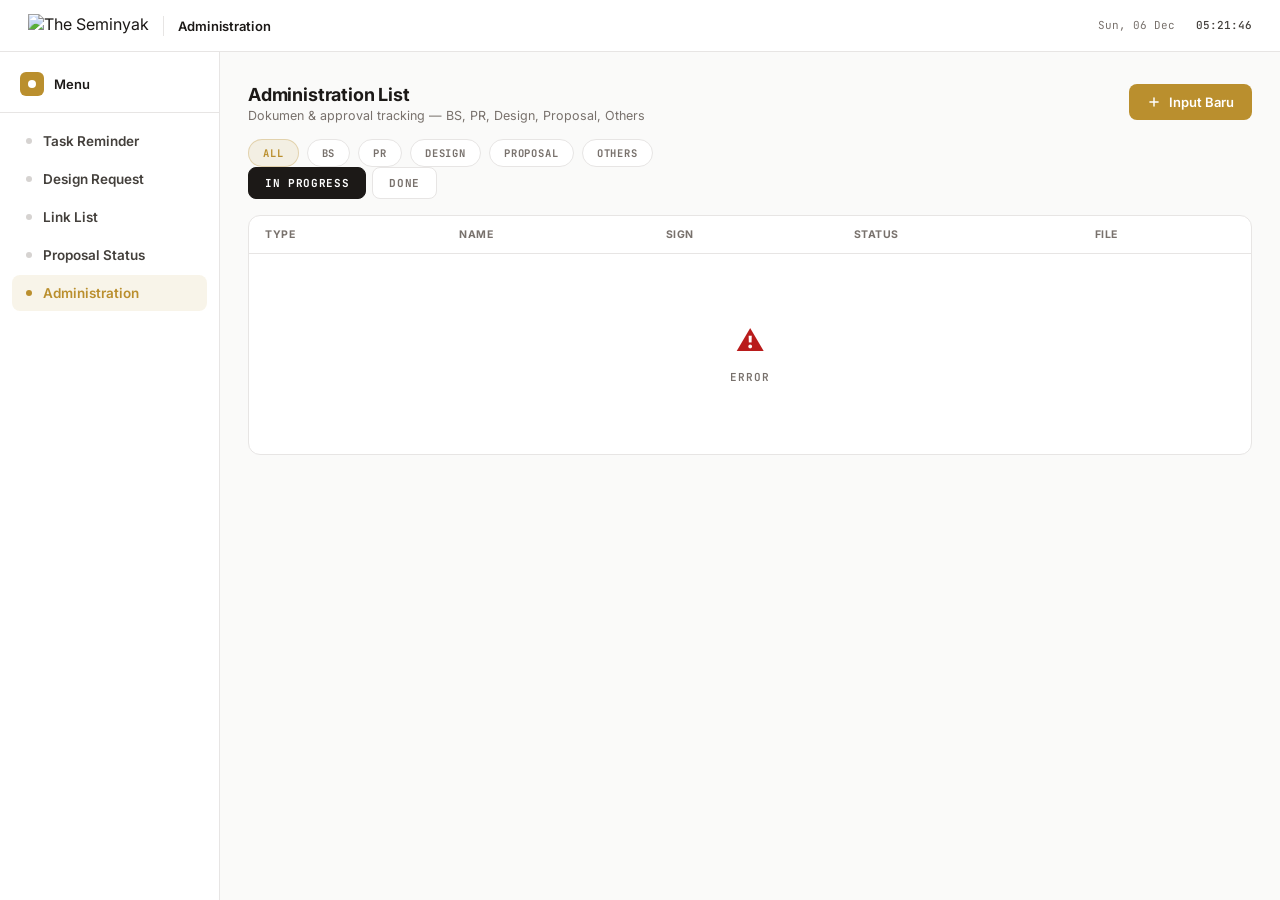
==== administration.html @ b7c2bbca "Create administration.html" ====
<!DOCTYPE html>
<html lang="id">
<head>
<meta charset="UTF-8">
<meta name="viewport" content="width=device-width, initial-scale=1.0">
<title>Administration — The Seminyak</title>
<link rel="preconnect" href="https://fonts.googleapis.com">
<link href="https://fonts.googleapis.com/css2?family=Inter:wght@400;500;600;700&family=JetBrains+Mono:wght@500;700&display=swap" rel="stylesheet">
<link rel="stylesheet" href="styles.css">
<style>
  /* Page-specific tweaks (kecil, tidak perlu masuk styles.css global) */
  .admin-topline { display:flex; align-items:flex-start; justify-content:space-between; gap:12px; margin-bottom:16px; flex-wrap:wrap; }
  .status-tabs { display:flex; gap:6px; margin-bottom:16px; }
  .status-tab { font-family:'JetBrains Mono', monospace; font-size:11px; font-weight:700; letter-spacing:.06em; text-transform:uppercase; padding:8px 16px; border-radius:8px; border:1px solid var(--line); background:var(--surface); color:var(--muted); cursor:pointer; transition:.15s ease; }
  .status-tab:hover { border-color:var(--line-2); color:var(--ink-2); }
  .status-tab.active { background:var(--ink); color:#fff; border-color:var(--ink); }
  .btn-add { display:inline-flex; align-items:center; gap:8px; padding:10px 18px; background:var(--gold); color:#fff; border:none; border-radius:8px; font-family:'Inter',sans-serif; font-size:13px; font-weight:600; cursor:pointer; transition:background .18s; white-space:nowrap; }
  .btn-add:hover { background:var(--gold-hover); }
  .file-link { display:inline-flex; align-items:center; gap:5px; font-size:12.5px; font-weight:600; color:var(--gold); text-decoration:none; }
  .file-link:hover { text-decoration:underline; }
  .file-none { font-size:12px; color:var(--muted); font-family:'JetBrains Mono', monospace; }
  .status-badge { display:inline-flex; align-items:center; gap:6px; font-family:'JetBrains Mono', monospace; font-size:10.5px; font-weight:700; letter-spacing:.05em; text-transform:uppercase; padding:4px 10px; border-radius:20px; }
  .status-badge.in-progress { background:var(--gold-dim); color:var(--gold); border:1px solid var(--gold-border); }
  .status-badge.done { background:var(--ok-bg); color:var(--ok); }
  .status-badge .b-date { font-weight:500; opacity:.75; margin-left:2px; }
  .file-drop { border:1.5px dashed var(--line-2); border-radius:8px; padding:16px; text-align:center; cursor:pointer; transition:.15s ease; font-size:12.5px; color:var(--muted); }
  .file-drop:hover, .file-drop.drag { border-color:var(--gold); background:var(--gold-dim); color:var(--gold); }
  .file-drop input { display:none; }
  .file-picked { display:flex; align-items:center; justify-content:space-between; gap:8px; font-size:12.5px; color:var(--ink-2); background:var(--bg); border:1px solid var(--line); border-radius:6px; padding:8px 10px; margin-top:8px; }
  .file-picked button { background:none; border:none; color:var(--muted); cursor:pointer; font-size:14px; line-height:1; }
  .req-table tbody tr td:first-child { font-weight:600; color:var(--ink); }
  .type-pill-td { font-family:'JetBrains Mono', monospace; font-size:10px; font-weight:700; letter-spacing:.04em; text-transform:uppercase; color:var(--muted); }
</style>
</head>
<body data-active-page="administration">

<div class="topbar">
  <button class="sidebar-menu-btn" id="sidebarMenuBtn" aria-label="Menu">
    <svg viewBox="0 0 24 24" fill="none" stroke-linecap="round" stroke-linejoin="round"><line x1="3" y1="6" x2="21" y2="6"/><line x1="3" y1="12" x2="21" y2="12"/><line x1="3" y1="18" x2="21" y2="18"/></svg>
  </button>
  <img class="topbar-logo" src="https://cdn-5d8995b3f911c90950a6130b.closte.com/wp-content/uploads/2024/08/the-seminyak-logo-aug24v1.png" alt="The Seminyak">
  <div class="topbar-div"></div>
  <span class="topbar-title">Administration</span>
  <span class="topbar-clock" id="topbarClock"></span>
</div>

<div id="sidebar-container"></div>
<div class="sidebar-overlay" id="sidebarOverlay"></div>

<div class="body-wrap" style="grid-template-columns: 1fr;">
  <div class="right-panel">

    <div class="admin-topline">
      <div class="board-title-wrap">
        <h2>Administration List</h2>
        <div class="board-sub">Dokumen &amp; approval tracking — BS, PR, Design, Proposal, Others</div>
      </div>
      <button class="btn-add" id="openAddBtn">
        <svg width="14" height="14" viewBox="0 0 24 24" fill="none" stroke="currentColor" stroke-width="2.5" stroke-linecap="round"><line x1="12" y1="5" x2="12" y2="19"/><line x1="5" y1="12" x2="19" y2="12"/></svg>
        Input Baru
      </button>
    </div>

    <div class="chips" id="typeChips">
      <div class="chip active" data-type="ALL">All</div>
      <div class="chip" data-type="BS">BS</div>
      <div class="chip" data-type="PR">PR</div>
      <div class="chip" data-type="Design">Design</div>
      <div class="chip" data-type="Proposal">Proposal</div>
      <div class="chip" data-type="Others">Others</div>
    </div>

    <div class="status-tabs" id="statusTabs">
      <div class="status-tab active" data-status="In Progress">In Progress</div>
      <div class="status-tab" data-status="Done">Done</div>
    </div>

    <div class="board">
      <div class="table-wrapper">
        <table class="req-table" id="reqTable">
          <thead>
            <tr>
              <th>Type</th>
              <th>Name</th>
              <th>Sign</th>
              <th>Status</th>
              <th>File</th>
            </tr>
          </thead>
          <tbody id="tableBody">
            <tr><td colspan="5"><div class="state-box"><div class="state-spinner"></div><div class="state-label">Loading data...</div></div></td></tr>
          </tbody>
        </table>
      </div>
    </div>

  </div>
</div>

<!-- ─── ADD / EDIT MODAL ─── -->
<div class="overlay" id="formOverlay">
  <div class="modal-card">
    <div class="modal-head">
      <h3 id="formTitle">Input Baru</h3>
      <button class="close-btn" id="formCloseBtn">&times;</button>
    </div>

    <form id="entryForm">
      <input type="hidden" id="f-rowIndex">
      <input type="hidden" id="f-rowId">

      <div class="field">
        <label>Type</label>
        <select id="f-type" required>
          <option value="" disabled selected>Pilih type</option>
          <option value="BS">BS</option>
          <option value="PR">PR</option>
          <option value="Design">Design</option>
          <option value="Proposal">Proposal</option>
          <option value="Others">Others</option>
        </select>
      </div>

      <div class="field">
        <label>Name</label>
        <input type="text" id="f-name" placeholder="Nama dokumen / keperluan" required>
      </div>

      <div class="field">
        <label>Sign</label>
        <select id="f-sign" required>
          <option value="" disabled selected>Pilih penandatangan</option>
          <option value="DOF">DOF</option>
          <option value="GM">GM</option>
          <option value="Director">Director</option>
          <option value="Purchasing">Purchasing</option>
        </select>
      </div>

      <div class="field">
        <label>Status</label>
        <select id="f-status">
          <option value="In Progress">In Progress</option>
          <option value="Done">Done</option>
        </select>
      </div>

      <div class="field">
        <label>File <span class="opt-tag">optional</span></label>
        <div class="file-drop" id="fileDrop">
          <span id="fileDropLabel">Klik atau drag file ke sini</span>
          <input type="file" id="f-file">
        </div>
        <div id="filePickedWrap"></div>
      </div>

      <div class="modal-actions">
        <button type="button" class="btn-secondary" id="formCancelBtn">Cancel</button>
        <button type="submit" class="btn-primary" id="formSubmitBtn">
          <span id="formSubmitLabel">Save</span>
        </button>
      </div>
    </form>
  </div>
</div>

<div class="toast" id="toast"><span class="toast-icon" id="toastIcon"></span><span id="toastMsg"></span></div>

<script src="config.js"></script>
<script>
(function () {
  const GAS_URL = (typeof CONFIG !== 'undefined' && CONFIG.ADMIN_GAS_WEB_APP_URL) || '';

  const state = { items: [], typeFilter: 'ALL', statusFilter: 'In Progress', pickedFile: null };

  const tableBody = document.getElementById('tableBody');
  const typeChips = document.getElementById('typeChips');
  const statusTabs = document.getElementById('statusTabs');

  // ─── Clock ───
  function tickClock() {
    const el = document.getElementById('topbarClock');
    if (!el) return;
    const now = new Date();
    const opts = { weekday: 'short', day: '2-digit', month: 'short' };
    el.innerHTML = now.toLocaleDateString('en-GB', opts) + ' &nbsp; <b>' +
      now.toLocaleTimeString('en-GB', { hour: '2-digit', minute: '2-digit', second: '2-digit' }) + '</b>';
  }
  tickClock();
  setInterval(tickClock, 1000);

  // ─── Toast ───
  function showToast(msg, ok) {
    const toast = document.getElementById('toast');
    document.getElementById('toastIcon').textContent = ok ? '✓' : '✕';
    document.getElementById('toastMsg').textContent = msg;
    toast.className = 'toast show ' + (ok ? 'toast-ok' : 'toast-err');
    setTimeout(function () { toast.className = 'toast'; }, 3200);
  }

  // ─── API ───
  function apiGet() {
    return fetch(GAS_URL, { method: 'GET' }).then(function (r) { return r.json(); });
  }
  function apiPost(payload) {
    return fetch(GAS_URL, {
      method: 'POST',
      headers: { 'Content-Type': 'text/plain;charset=utf-8' },
      body: JSON.stringify(payload)
    }).then(function (r) { return r.json(); });
  }

  // ─── Load & render ───
  function load() {
    if (!GAS_URL) {
      tableBody.innerHTML = '<tr><td colspan="5"><div class="state-box state-error"><div class="state-icon">⚠</div><div class="state-label">Error</div></div></td></tr>';
      return;
    }
    tableBody.innerHTML = '<tr><td colspan="5"><div class="state-box"><div class="state-spinner"></div><div class="state-label">Loading data...</div></div></td></tr>';
    apiGet().then(function (res) {
      if (!res.ok) throw new Error(res.error || 'Failed to load');
      state.items = res.items || [];
      render();
    }).catch(function (err) {
      tableBody.innerHTML = '<tr><td colspan="5"><div class="state-box state-error"><div class="state-icon">⚠</div><div class="state-label">' + escapeHtml(String(err.message || err)) + '</div></div></td></tr>';
    });
  }

  function render() {
    const filtered = state.items.filter(function (item) {
      const typeOk = state.typeFilter === 'ALL' || item.type === state.typeFilter;
      const statusOk = item.status === state.statusFilter;
      return typeOk && statusOk;
    });

    if (filtered.length === 0) {
      tableBody.innerHTML = '<tr><td colspan="5"><div class="state-box"><div class="state-icon">📋</div><div class="state-label">No entries</div></div></td></tr>';
      return;
    }

    tableBody.innerHTML = filtered.map(function (item) {
      const statusClass = item.status === 'Done' ? 'done' : 'in-progress';
      const doneDateStr = item.doneDate ? formatDate_(item.doneDate) : '';
      const fileCell = item.fileUrl
        ? '<a class="file-link" href="' + escapeAttr(item.fileUrl) + '" target="_blank" rel="noopener" onclick="event.stopPropagation()">📎 ' + escapeHtml(item.fileName || 'File') + '</a>'
        : '<span class="file-none">—</span>';

      return '<tr data-row="' + item.rowIndex + '">' +
        '<td data-label="Type"><span class="type-pill-td">' + escapeHtml(item.type) + '</span></td>' +
        '<td data-label="Name">' + escapeHtml(item.name) + '</td>' +
        '<td data-label="Sign">' + escapeHtml(item.sign) + '</td>' +
        '<td data-label="Status"><span class="status-badge ' + statusClass + '">' + escapeHtml(item.status) +
          (doneDateStr ? '<span class="b-date">· ' + doneDateStr + '</span>' : '') + '</span></td>' +
        '<td data-label="File">' + fileCell + '</td>' +
        '</tr>';
    }).join('');

    Array.prototype.forEach.call(tableBody.querySelectorAll('tr[data-row]'), function (tr) {
      tr.addEventListener('click', function () {
        const rowIndex = Number(tr.getAttribute('data-row'));
        const item = state.items.find(function (i) { return i.rowIndex === rowIndex; });
        if (item) openEdit(item);
      });
    });
  }

  function formatDate_(iso) {
    const d = new Date(iso);
    if (isNaN(d)) return '';
    return d.toLocaleDateString('en-GB', { day: '2-digit', month: 'short' });
  }
  function escapeHtml(s) {
    return String(s == null ? '' : s).replace(/[&<>"']/g, function (c) {
      return { '&': '&amp;', '<': '&lt;', '>': '&gt;', '"': '&quot;', "'": '&#39;' }[c];
    });
  }
  function escapeAttr(s) { return escapeHtml(s); }

  // ─── Filters ───
  typeChips.addEventListener('click', function (e) {
    const chip = e.target.closest('.chip');
    if (!chip) return;
    Array.prototype.forEach.call(typeChips.querySelectorAll('.chip'), function (c) { c.classList.remove('active'); });
    chip.classList.add('active');
    state.typeFilter = chip.getAttribute('data-type');
    render();
  });

  statusTabs.addEventListener('click', function (e) {
    const tab = e.target.closest('.status-tab');
    if (!tab) return;
    Array.prototype.forEach.call(statusTabs.querySelectorAll('.status-tab'), function (t) { t.classList.remove('active'); });
    tab.classList.add('active');
    state.statusFilter = tab.getAttribute('data-status');
    render();
  });

  // ─── Modal open/close ───
  const formOverlay = document.getElementById('formOverlay');
  const entryForm = document.getElementById('entryForm');
  const fTitle = document.getElementById('formTitle');
  const fSubmitLabel = document.getElementById('formSubmitLabel');

  function resetForm() {
    entryForm.reset();
    document.getElementById('f-rowIndex').value = '';
    document.getElementById('f-rowId').value = '';
    state.pickedFile = null;
    document.getElementById('filePickedWrap').innerHTML = '';
    document.getElementById('fileDropLabel').textContent = 'Klik atau drag file ke sini';
  }

  function openAdd() {
    resetForm();
    fTitle.textContent = 'Input Baru';
    fSubmitLabel.textContent = 'Save';
    formOverlay.classList.add('show');
  }

  function openEdit(item) {
    resetForm();
    fTitle.textContent = 'Edit Entry';
    fSubmitLabel.textContent = 'Update';
    document.getElementById('f-rowIndex').value = item.rowIndex;
    document.getElementById('f-rowId').value = item.rowId;
    document.getElementById('f-type').value = item.type;
    document.getElementById('f-name').value = item.name;
    document.getElementById('f-sign').value = item.sign;
    document.getElementById('f-status').value = item.status;
    if (item.fileUrl) {
      document.getElementById('fileDropLabel').textContent = 'Ganti file (opsional)';
    }
    formOverlay.classList.add('show');
  }

  function closeForm() { formOverlay.classList.remove('show'); }

  document.getElementById('openAddBtn').addEventListener('click', openAdd);
  document.getElementById('formCloseBtn').addEventListener('click', closeForm);
  document.getElementById('formCancelBtn').addEventListener('click', closeForm);
  formOverlay.addEventListener('click', function (e) { if (e.target === formOverlay) closeForm(); });

  // ─── File picker ───
  const fileDrop = document.getElementById('fileDrop');
  const fileInput = document.getElementById('f-file');
  const filePickedWrap = document.getElementById('filePickedWrap');

  fileDrop.addEventListener('click', function () { fileInput.click(); });
  fileDrop.addEventListener('dragover', function (e) { e.preventDefault(); fileDrop.classList.add('drag'); });
  fileDrop.addEventListener('dragleave', function () { fileDrop.classList.remove('drag'); });
  fileDrop.addEventListener('drop', function (e) {
    e.preventDefault();
    fileDrop.classList.remove('drag');
    if (e.dataTransfer.files && e.dataTransfer.files[0]) handleFile(e.dataTransfer.files[0]);
  });
  fileInput.addEventListener('change', function () {
    if (fileInput.files && fileInput.files[0]) handleFile(fileInput.files[0]);
  });

  function handleFile(file) {
    const reader = new FileReader();
    reader.onload = function () {
      state.pickedFile = {
        name: file.name,
        mimeType: file.type || 'application/octet-stream',
        data: reader.result.split(',')[1]
      };
      filePickedWrap.innerHTML = '<div class="file-picked"><span>📎 ' + escapeHtml(file.name) + '</span><button type="button" id="removeFileBtn">&times;</button></div>';
      document.getElementById('removeFileBtn').addEventListener('click', function (e) {
        e.stopPropagation();
        state.pickedFile = null;
        filePickedWrap.innerHTML = '';
        fileInput.value = '';
      });
    };
    reader.readAsDataURL(file);
  }

  // ─── Submit ───
  entryForm.addEventListener('submit', function (e) {
    e.preventDefault();
    const submitBtn = document.getElementById('formSubmitBtn');
    const rowIndex = document.getElementById('f-rowIndex').value;
    const rowId = document.getElementById('f-rowId').value;

    const payload = {
      action: rowIndex ? 'update' : 'create',
      type: document.getElementById('f-type').value,
      name: document.getElementById('f-name').value.trim(),
      sign: document.getElementById('f-sign').value,
      status: document.getElementById('f-status').value
    };
    if (rowIndex) { payload.rowIndex = rowIndex; payload.rowId = rowId; }
    if (state.pickedFile) payload.file = state.pickedFile;

    submitBtn.disabled = true;
    submitBtn.innerHTML = '<span class="spinner-sm"></span>';

    apiPost(payload).then(function (res) {
      if (!res.ok) throw new Error(res.error || 'Failed');
      showToast(rowIndex ? 'Entry updated' : 'Entry added', true);
      closeForm();
      load();
    }).catch(function (err) {
      showToast(String(err.message || err), false);
    }).finally(function () {
      submitBtn.disabled = false;
      submitBtn.innerHTML = '<span id="formSubmitLabel">' + (rowIndex ? 'Update' : 'Save') + '</span>';
    });
  });

  load();
})();
</script>
<script src="sidebar-loader.js"></script>
</body>
</html>
---- styles.css ----
:root {
  --bg: #fafaf9;
  --surface: #ffffff;
  --ink: #1c1917;
  --ink-2: #44403c;
  --muted: #78716c;
  --line: #e7e5e4;
  --line-2: #d6d3d1;

  --gold: #BA8F2E;
  --gold-hover: #9c7726;
  --gold-dim: rgba(186,143,46,0.10);
  --gold-border: rgba(186,143,46,0.30);

  --ok: #15803d;
  --ok-bg: #f0fdf4;
  --warn: #b45309;
  --warn-bg: #fffbeb;
  --urgent: #b91c1c;
  --urgent-bg: #fef2f2;
  --info-bg: #f5f5f4;
}

*, *::before, *::after { margin:0; padding:0; box-sizing:border-box; }

html, body {
  min-height: 100vh;
  background: var(--bg);
  color: var(--ink);
  font-family: 'Inter', sans-serif;
  -webkit-font-smoothing: antialiased;
  overflow-x: hidden;
  max-width: 100%;
}

/* ─── NAV BAR ─── */
.topbar {
  height: 52px;
  border-bottom: 1px solid var(--line);
  background: var(--surface);
  display: flex;
  align-items: center;
  padding: 0 28px;
  gap: 14px;
  position: sticky;
  top: 0;
  z-index: 100;
}

.brand-mark { width: 28px; height: 28px; border-radius: 6px; background: var(--gold); display: flex; align-items: center; justify-content: center; }
.brand-mark svg { width: 14px; height: 14px; fill: #fff; }
.topbar-logo { height: 24px; object-fit: contain; }
.topbar-div { width: 1px; height: 20px; background: var(--line); }
.topbar-title { font-size: 13px; font-weight: 600; color: var(--ink); letter-spacing: .01em; }
.topbar-clock { margin-left: auto; font-family: 'JetBrains Mono', monospace; font-size: 11px; color: var(--muted); line-height: 1.4; text-align: right; }
.topbar-clock b { color: var(--ink-2); font-weight: 500; }

/* ─── LAYOUT ─── */
.body-wrap { display: grid; grid-template-columns: 380px 1fr; min-height: calc(100vh - 52px); max-width: 100%; }

/* ─── LEFT PANEL ─── */
.left-panel { border-right: 1px solid var(--line); background: var(--surface); display: flex; flex-direction: column; }
.left-inner { padding: 32px 28px 40px; position: sticky; top: 52px; max-height: calc(100vh - 52px); overflow-y: auto; }

.panel-eyebrow { font-family: 'JetBrains Mono', monospace; font-size: 10px; font-weight: 700; letter-spacing: .18em; text-transform: uppercase; color: var(--gold); margin-bottom: 6px; }
.panel-heading { font-size: 22px; font-weight: 700; color: var(--ink); line-height: 1.25; letter-spacing: -.02em; margin-bottom: 6px; }
.panel-sub { font-size: 13px; color: var(--muted); line-height: 1.6; margin-bottom: 28px; }

/* Type toggle */
.type-row { display: grid; grid-template-columns: 1fr 1fr; gap: 8px; margin-bottom: 24px; }
.type-row input { display: none; }
.type-label { display: flex; align-items: center; justify-content: center; gap: 7px; padding: 11px 14px; border-radius: 8px; border: 1px solid var(--line); background: var(--bg); color: var(--muted); font-size: 13px; font-weight: 600; cursor: pointer; transition: .18s ease; user-select: none; }
.type-label .t-dot { width: 7px; height: 7px; border-radius: 50%; background: currentColor; opacity: .4; transition: .18s ease; }
.type-row input:checked + .type-label { border-color: var(--gold-border); color: var(--gold); background: var(--gold-dim); }
.type-row input:checked + .type-label .t-dot { opacity: 1; }

.divider { display: flex; align-items: center; gap: 10px; margin-bottom: 20px; }
.divider-line { flex: 1; height: 1px; background: var(--line); }
.divider-label { font-family: 'JetBrains Mono', monospace; font-size: 10px; font-weight: 700; letter-spacing: .12em; text-transform: uppercase; color: var(--muted); }

/* Fields */
.field { margin-bottom: 18px; }
.field-row { display: grid; grid-template-columns: 1fr 1fr; gap: 12px; }
.field > label, .field-row .field > label { display: block; font-size: 11.5px; font-weight: 600; color: var(--ink-2); letter-spacing: .02em; margin-bottom: 7px; }
.opt-tag { font-family: 'JetBrains Mono', monospace; font-size: 9.5px; font-weight: 500; color: var(--muted); letter-spacing: .05em; text-transform: uppercase; margin-left: 5px; }

input[type=text], input[type=date], select, textarea { width: 100%; background: var(--bg); border: 1px solid var(--line); border-radius: 8px; padding: 11px 14px; font-size: 13.5px; font-family: 'Inter', sans-serif; font-weight: 500; color: var(--ink); outline: none; transition: border-color .15s, box-shadow .15s; }
input[type=text]:focus, input[type=date]:focus, select:focus, textarea:focus { border-color: var(--gold); box-shadow: 0 0 0 3px var(--gold-dim); background: var(--surface); }

select { appearance: none; -webkit-appearance: none; background-image: url("data:image/svg+xml,%3Csvg xmlns='http://www.w3.org/2000/svg' width='12' height='12' viewBox='0 0 24 24' fill='none' stroke='%2378716c' stroke-width='2'%3E%3Cpolyline points='6 9 12 15 18 9'/%3E%3C/svg%3E"); background-repeat: no-repeat; background-position: right 12px center; padding-right: 34px; cursor: pointer; }
textarea { min-height: 88px; resize: vertical; line-height: 1.55; }
.hidden { display: none !important; }

/* Submit button */
.btn-primary { width: 100%; margin-top: 8px; padding: 14px 20px; background: var(--gold); color: #fff; border: none; border-radius: 8px; font-family: 'Inter', sans-serif; font-size: 14px; font-weight: 600; cursor: pointer; display: flex; align-items: center; justify-content: center; gap: 9px; transition: background .18s, transform .1s; letter-spacing: .01em; }
.btn-primary:hover { background: var(--gold-hover); }
.btn-primary:active { transform: scale(.99); }
.btn-primary:disabled { opacity: .65; cursor: not-allowed; transform: none; }

.spinner-sm { width: 15px; height: 15px; border: 2px solid rgba(255,255,255,.35); border-top-color: #fff; border-radius: 50%; animation: spin .7s linear infinite; flex-shrink: 0; }
@keyframes spin { to { transform: rotate(360deg); } }

.footer-note { margin-top: 28px; padding-top: 20px; border-top: 1px solid var(--line); font-family: 'JetBrains Mono', monospace; font-size: 10px; letter-spacing: .08em; color: var(--muted); text-transform: uppercase; }

/* ─── RIGHT PANEL ─── */
.right-panel { padding: 32px 28px 60px; max-width: 100%; overflow-x: hidden; }
.board-header { display: flex; align-items: flex-end; justify-content: space-between; margin-bottom: 20px; gap: 12px; }
.board-title-wrap h2 { font-size: 18px; font-weight: 700; color: var(--ink); letter-spacing: -.01em; }
.board-title-wrap .board-sub { font-size: 12.5px; color: var(--muted); margin-top: 3px; }
.count-badge { font-family: 'JetBrains Mono', monospace; font-size: 11px; font-weight: 700; color: var(--gold); background: var(--gold-dim); border: 1px solid var(--gold-border); border-radius: 20px; padding: 4px 12px; letter-spacing: .04em; }

/* Filter bar */
.filter-bar { display: flex; align-items: center; gap: 8px; margin-bottom: 20px; }
.search-wrap { position: relative; flex: 0 0 180px; }
.search-wrap svg { position: absolute; left: 10px; top: 50%; transform: translateY(-50%); width: 13px; height: 13px; color: var(--muted); pointer-events: none; }
#searchInput { width: 100%; background: var(--surface); border: 1px solid var(--line); border-radius: 20px; padding: 6px 30px 6px 30px; font-size: 11.5px; font-family: 'JetBrains Mono', monospace; font-weight: 500; color: var(--ink); outline: none; transition: border-color .15s, box-shadow .15s, width .2s; }
#searchInput::placeholder { color: var(--muted); }
#searchInput:focus { border-color: var(--gold); box-shadow: 0 0 0 3px var(--gold-dim); }
.search-clear { position: absolute; right: 8px; top: 50%; transform: translateY(-50%); width: 16px; height: 16px; border-radius: 50%; background: var(--line); border: none; color: var(--muted); font-size: 11px; line-height: 1; cursor: pointer; display: none; align-items: center; justify-content: center; transition: background .15s; }
.search-clear:hover { background: var(--line-2); color: var(--ink); }
.search-clear.visible { display: flex; }

.chips { display: flex; gap: 8px; flex: 1; flex-wrap: wrap; }
.chip { font-family: 'JetBrains Mono', monospace; font-size: 10.5px; font-weight: 700; letter-spacing: .08em; text-transform: uppercase; padding: 6px 14px; border-radius: 20px; border: 1px solid var(--line); background: var(--surface); color: var(--muted); cursor: pointer; transition: .15s ease; user-select: none; }
.chip:hover { border-color: var(--line-2); color: var(--ink-2); }
.chip.active { background: var(--gold-dim); color: var(--gold); border-color: var(--gold-border); }

.board { background: var(--surface); border: 1px solid var(--line); border-radius: 12px; overflow: hidden; max-width: 100%; }
.state-box { padding: 56px 24px; text-align: center; }
.state-icon { font-size: 28px; margin-bottom: 12px; opacity: .35; }
.state-label { font-family: 'JetBrains Mono', monospace; font-size: 11px; letter-spacing: .08em; text-transform: uppercase; color: var(--muted); }
.state-spinner { width: 26px; height: 26px; border: 2px solid var(--line); border-top-color: var(--gold); border-radius: 50%; margin: 0 auto 14px; animation: spin .8s linear infinite; }
.state-error { color: var(--urgent); } .state-error .state-icon { opacity: 1; }

/* Task rows */
.task-row { display: flex; align-items: flex-start; gap: 0; padding: 0; border-bottom: 1px solid var(--line); cursor: pointer; transition: background .15s; }
.task-row:last-child { border-bottom: none; }
.task-row:hover { background: var(--bg); }
.row-accent { width: 3px; align-self: stretch; flex-shrink: 0; border-radius: 0; background: transparent; transition: background .15s; }
.task-row:hover .row-accent, .task-row[data-type="Reminder"] .row-accent { background: var(--gold); }
.task-row[data-type="Task List"] .row-accent { background: var(--line-2); }

.row-inner { flex: 1; min-width: 0; padding: 16px 18px 16px 16px; }
.row-top { display: flex; align-items: flex-start; gap: 10px; margin-bottom: 10px; }
.row-type-dot { width: 8px; height: 8px; border-radius: 50%; background: var(--line-2); flex-shrink: 0; margin-top: 5px; }
[data-type="Reminder"] .row-type-dot { background: var(--gold); }
.row-title { font-size: 14px; font-weight: 600; color: var(--ink); line-height: 1.4; word-break: break-word; }

.row-pills { display: flex; flex-wrap: wrap; gap: 5px; margin-bottom: 10px; }
.pill { display: inline-flex; align-items: center; font-family: 'JetBrains Mono', monospace; font-size: 10px; font-weight: 600; letter-spacing: .04em; text-transform: uppercase; padding: 3px 9px; border-radius: 4px; white-space: nowrap; }
.pill-date { background: var(--info-bg); color: var(--muted); border: 1px solid var(--line); }
.pill-not-started { background: var(--info-bg); color: #57534e; }
.pill-in-progress { background: var(--gold-dim); color: var(--gold); border: 1px solid var(--gold-border); }
.pill-low { background: var(--ok-bg); color: var(--ok); }
.pill-medium { background: var(--warn-bg); color: var(--warn); }
.pill-urgent { background: var(--urgent-bg); color: var(--urgent); }

.row-note { font-size: 12.5px; color: var(--muted); line-height: 1.55; background: var(--bg); padding: 9px 12px; border-left: 2px solid var(--line); border-radius: 0 5px 5px 0; margin-bottom: 10px; word-break: break-word; }
.row-actions { display: flex; gap: 6px; justify-content: flex-end; }
.btn-sm { font-family: 'JetBrains Mono', monospace; font-size: 10px; font-weight: 700; letter-spacing: .06em; text-transform: uppercase; padding: 5px 12px; border-radius: 5px; border: 1px solid var(--line); background: var(--surface); color: var(--muted); cursor: pointer; transition: .15s ease; }
.btn-sm:hover { border-color: var(--ink); color: var(--ink); }
.btn-sm.edit:hover { border-color: var(--gold); color: var(--gold); background: var(--gold-dim); }
.btn-sm.done:hover { border-color: var(--ok); color: var(--ok); background: var(--ok-bg); }

/* ─── TOAST / MODAL ─── */
.toast { position: fixed; left: 50%; bottom: 28px; transform: translateX(-50%) translateY(12px); padding: 11px 20px 11px 16px; border-radius: 8px; font-size: 13px; font-weight: 500; display: flex; align-items: center; gap: 10px; opacity: 0; visibility: hidden; transition: .25s cubic-bezier(.34,1.56,.64,1); z-index: 10000; max-width: min(92vw, 380px); box-shadow: 0 4px 20px rgba(0,0,0,.12); }
.toast.show { opacity: 1; visibility: visible; transform: translateX(-50%) translateY(0); }
.toast-ok { background: #052e16; color: #bbf7d0; }
.toast-err { background: #450a0a; color: #fecaca; }
.toast-icon { font-size: 16px; flex-shrink: 0; }

.overlay { position: fixed; inset: 0; background: rgba(28,25,23,.45); backdrop-filter: blur(3px); display: flex; align-items: center; justify-content: center; opacity: 0; visibility: hidden; transition: .2s ease; z-index: 9000; padding: 20px; }
.overlay.show { opacity: 1; visibility: visible; }

.modal-card { width: min(92vw, 440px); max-height: 90vh; overflow-y: auto; background: var(--surface); border: 1px solid var(--line); border-radius: 14px; padding: 26px 24px 24px; box-shadow: 0 20px 40px rgba(0,0,0,.15); transform: translateY(10px) scale(.97); animation: popIn .22s cubic-bezier(.34,1.56,.64,1) forwards; }
@keyframes popIn { to { transform: translateY(0) scale(1); } }
.modal-head { display: flex; align-items: flex-start; justify-content: space-between; margin-bottom: 22px; gap: 16px; }
.modal-head h3 { font-size: 16px; font-weight: 700; color: var(--ink); }
.close-btn { width: 28px; height: 28px; border-radius: 6px; border: 1px solid var(--line); background: var(--bg); color: var(--muted); font-size: 16px; line-height: 1; cursor: pointer; display: flex; align-items: center; justify-content: center; transition: .15s ease; flex-shrink:0; }
.close-btn:hover { color: var(--ink); border-color: var(--ink-2); }
.modal-actions { display: flex; gap: 10px; margin-top: 20px; }
.btn-secondary { flex: 1; padding: 12px 16px; border: 1px solid var(--line); border-radius: 8px; background: var(--surface); color: var(--ink-2); font-family: 'Inter', sans-serif; font-size: 13.5px; font-weight: 600; cursor: pointer; transition: .15s ease; text-align: center; }
.btn-secondary:hover { background: var(--bg); border-color: var(--line-2); }
.modal-actions .btn-primary { flex: 2; margin-top: 0; }

/* ─── CALENDAR / WRAPPERS ─── */
.calendar-wrap, .design-req-wrap { display: none; }
.calendar-wrap.show, .design-req-wrap.show { display: block; }
.board-list-wrap { display: block; }
.board-list-wrap.hide { display: none; }

.cal-nav { display: flex; align-items: center; gap: 6px; margin-bottom: 14px; }
.cal-nav-btn { width: 24px; height: 24px; border-radius: 5px; border: 1px solid var(--line); background: transparent; color: var(--muted); cursor: pointer; display: flex; align-items: center; justify-content: center; transition: .15s ease; flex-shrink: 0; }
.cal-nav-btn:hover { border-color: var(--gold); color: var(--gold); }
.cal-nav-btn svg { width: 11px; height: 11px; }
.cal-month-label { font-family: 'Inter', sans-serif; font-size: 13.5px; font-weight: 700; color: var(--ink); letter-spacing: -.01em; }
.cal-month-label span { font-family: 'JetBrains Mono', monospace; font-size: 10.5px; font-weight: 500; color: var(--muted); margin-left: 6px; }

.cal-grid-wrap { background: var(--surface); border: 1px solid var(--line); border-radius: 12px; overflow: hidden; }
.cal-dow { display: grid; grid-template-columns: repeat(7, 1fr); border-bottom: 1px solid var(--line); }
.cal-dow-cell { padding: 8px 4px; text-align: center; font-family: 'JetBrains Mono', monospace; font-size: 9.5px; font-weight: 700; letter-spacing: .08em; text-transform: uppercase; color: var(--muted); }
.cal-days { display: grid; grid-template-columns: repeat(7, 1fr); }
.cal-cell { min-height: 88px; border-right: 1px solid var(--line); border-bottom: 1px solid var(--line); padding: 7px 6px 6px; cursor: pointer; transition: background .12s; position: relative; vertical-align: top; }
.cal-cell:nth-child(7n) { border-right: none; }
.cal-cell:hover { background: var(--bg); }
.cal-cell.other-month { background: #fafaf9; } .cal-cell.other-month .cal-day-num { color: var(--line-2); }
.cal-cell.today .cal-day-num { background: var(--gold); color: #fff; border-radius: 50%; width: 22px; height: 22px; display: flex; align-items: center; justify-content: center; }
.cal-cell.selected { background: var(--gold-dim); } .cal-cell.selected .cal-day-num { color: var(--gold); }
.cal-day-num { font-family: 'JetBrains Mono', monospace; font-size: 11px; font-weight: 700; color: var(--ink-2); margin-bottom: 4px; width: 22px; height: 22px; display: flex; align-items: center; justify-content: center; }
.cal-events { display: flex; flex-direction: column; gap: 2px; }
.cal-event { display: flex; align-items: center; gap: 4px; font-size: 10px; font-family: 'Inter', sans-serif; font-weight: 600; line-height: 1.3; padding: 2px 5px; border-radius: 3px; white-space: nowrap; overflow: hidden; text-overflow: ellipsis; }
.cal-event.type-task { background: var(--info-bg); color: var(--ink-2); }
.cal-event.type-reminder { background: var(--gold-dim); color: var(--gold); }
.cal-event-dot { width: 5px; height: 5px; border-radius: 50%; flex-shrink: 0; }
.type-task .cal-event-dot { background: var(--muted); } .type-reminder .cal-event-dot { background: var(--gold); }
.cal-event-more { font-family: 'JetBrains Mono', monospace; font-size: 9px; font-weight: 700; color: var(--muted); padding: 1px 5px; letter-spacing: .04em; }

.cal-detail { margin-top: 12px; background: var(--surface); border: 1px solid var(--line); border-radius: 10px; overflow: hidden; display: none; }
.cal-detail.show { display: block; }
.cal-detail-head { padding: 12px 16px; border-bottom: 1px solid var(--line); display: flex; align-items: center; justify-content: space-between; }
.cal-detail-head h4 { font-size: 13px; font-weight: 700; color: var(--ink); }
.cal-detail-close { width: 24px; height: 24px; border-radius: 5px; border: 1px solid var(--line); background: var(--bg); color: var(--muted); font-size: 14px; cursor: pointer; display: flex; align-items: center; justify-content: center; transition: .15s ease; }
.cal-detail-close:hover { color: var(--ink); border-color: var(--ink); }
.cal-detail-list { padding: 8px 0; }

/* ─── DESIGN REQUEST VIEW & TABLE ─── */
.stats-strip { display: flex; gap: 8px; margin-bottom: 16px; flex-wrap: wrap; }
.stat-pill { background: var(--surface); border: 1px solid var(--line); padding: 8px 14px; border-radius: 8px; display: flex; align-items: center; gap: 8px; flex: 1; min-width: 100px; }
.stat-num { font-weight: 700; font-family: 'JetBrains Mono', monospace; font-size: 14px; color: var(--ink); }
.stat-label { font-size: 11px; font-weight: 600; text-transform: uppercase; letter-spacing: .05em; color: var(--muted); }

.table-wrapper { width: 100%; overflow-x: auto; max-width: 100%; }
.req-table { width: 100%; border-collapse: collapse; text-align: left; font-size: 13px; }
.req-table th { padding: 12px 16px; border-bottom: 1px solid var(--line); font-size: 10.5px; font-weight: 700; color: var(--muted); text-transform: uppercase; letter-spacing: .05em; white-space: nowrap; }
.req-table td { padding: 14px 16px; border-bottom: 1px solid var(--line); color: var(--ink-2); vertical-align: middle; }
.req-table tr:last-child td { border-bottom: none; }
.req-table tbody tr { transition: background .12s; cursor: pointer; }
.req-table tbody tr:hover { background: var(--bg); }

/* Grid untuk modal detail request */
.req-detail-grid { display: grid; grid-template-columns: 1fr 1fr; gap: 16px; }
.req-field { display: flex; flex-direction: column; gap: 4px; }
.req-field span { font-family: 'JetBrains Mono', monospace; font-size: 10px; font-weight: 700; letter-spacing: .08em; text-transform: uppercase; color: var(--muted); }
.req-field strong { font-size: 13.5px; font-weight: 500; color: var(--ink); }

/* WA float */
.wa-float { position: fixed; right: 20px; bottom: 20px; z-index: 8000; background: #128C7E; color: #fff; text-decoration: none; padding: 11px 18px; border-radius: 999px; display: flex; align-items: center; gap: 8px; font-family: 'JetBrains Mono', monospace; font-size: 11.5px; font-weight: 700; letter-spacing: .04em; box-shadow: 0 6px 20px rgba(18,140,126,.25); transition: .18s ease; }
.wa-float:hover { transform: translateY(-2px); box-shadow: 0 10px 24px rgba(18,140,126,.3); }

/* ─── RESPONSIVE ─── */
@media (max-width: 860px) {
  .body-wrap { grid-template-columns: 1fr; }
  .left-panel { border-right: none; border-bottom: 1px solid var(--line); }
  .left-inner { position: static; max-height: none; }
  .right-panel { padding: 24px 18px 80px; }
  .req-detail-grid { grid-template-columns: 1fr; }
}

.agenda-wrap { display: none; background: var(--surface); border: 1px solid var(--line); border-radius: 12px; overflow: hidden; }
.agenda-empty { padding: 40px 20px; text-align: center; font-family: 'JetBrains Mono', monospace; font-size: 11px; letter-spacing: .08em; text-transform: uppercase; color: var(--muted); }
.agenda-row { display: flex; align-items: flex-start; gap: 14px; padding: 14px 16px; border-bottom: 1px solid var(--line); cursor: pointer; transition: background .12s; }
.agenda-row:last-child { border-bottom: none; }
.agenda-row:hover { background: var(--bg); }
.agenda-date { flex-shrink: 0; width: 42px; text-align: center; }
.agenda-day-num { font-family: 'JetBrains Mono', monospace; font-size: 20px; font-weight: 700; color: var(--ink); line-height: 1; }
.agenda-day-name { font-family: 'JetBrains Mono', monospace; font-size: 9px; font-weight: 700; letter-spacing: .1em; text-transform: uppercase; color: var(--muted); margin-top: 3px; }
.agenda-date.is-today .agenda-day-num { color: var(--gold); }
.agenda-items { flex: 1; min-width: 0; display: flex; flex-direction: column; gap: 5px; padding-top: 2px; }
.agenda-item { display: flex; align-items: center; gap: 7px; font-size: 13px; font-weight: 600; color: var(--ink); line-height: 1.35; }
.agenda-dot { width: 7px; height: 7px; border-radius: 50%; background: var(--gold); flex-shrink: 0; }

@media (max-width: 520px) {
  .topbar { padding: 0 16px; }
  .left-inner { padding: 24px 18px 32px; }
  .field-row { grid-template-columns: 1fr; }
  .panel-heading { font-size: 19px; }
  .board-header { flex-direction: column; align-items: flex-start; }
  .cal-grid-wrap { display: none; }
  .agenda-wrap { display: block; }
  .stat-pill { min-width: 100%; }
}

/* ─── MOBILE: DESIGN REQUEST AS CARDS (FIX: tabel melebar ke samping) ─── */
@media (max-width: 700px) {
  .table-wrapper { overflow-x: visible; }

  .req-table thead { display: none; }
  .req-table, .req-table tbody, .req-table tr, .req-table td { display: block; width: 100%; }

  .req-table tr {
    border-bottom: 1px solid var(--line);
    padding: 14px 16px;
  }
  .req-table tr:last-child { border-bottom: none; }

  .req-table td {
    padding: 3px 0;
    border-bottom: none;
    white-space: normal;
    word-break: break-word;
  }

  /* Label di depan tiap kolom, dari data-label yang akan ditambahkan di JS */
  .req-table td[data-label]::before {
    content: attr(data-label);
    display: block;
    font-family: 'JetBrains Mono', monospace;
    font-size: 9.5px;
    font-weight: 700;
    letter-spacing: .06em;
    text-transform: uppercase;
    color: var(--muted);
    margin-top: 8px;
    margin-bottom: 2px;
  }
  .req-table td[data-label]:first-child::before { margin-top: 0; }

  .req-table td:last-child {
    text-align: left;
    margin-top: 6px;
  }
  .req-table td:last-child::before { content: none; }
}

/* ─── SIDEBAR NAV (kompatibel dengan topbar fixed + body-wrap) ─── */
:root { --sidebar-w: 220px; }

.sidebar {
  width: var(--sidebar-w);
  flex-shrink: 0;
  background: var(--surface);
  border-right: 1px solid var(--line);
  position: fixed;
  top: var(--topbar-h, 52px);
  left: 0;
  height: calc(100vh - var(--topbar-h, 52px));
  overflow-y: auto;
  padding: 20px 0;
  z-index: 150;
  transition: transform .22s ease;
}

.sidebar-brand {
  display: flex;
  align-items: center;
  gap: 10px;
  padding: 0 20px 16px;
  margin-bottom: 10px;
  border-bottom: 1px solid var(--line);
}
.sidebar-brand .brand-mark {
  width: 24px; height: 24px; border-radius: 6px;
  background: var(--gold); display: flex; align-items: center; justify-content: center;
}
.sidebar-brand .brand-mark svg { width: 12px; height: 12px; fill: #fff; }

.sidebar-menu-btn {
  display: none;
  width: 32px;
  height: 32px;
  border-radius: 7px;
  border: 1px solid var(--line);
  background: var(--bg);
  align-items: center;
  justify-content: center;
  cursor: pointer;
  flex-shrink: 0;
}
.sidebar-menu-btn svg { width: 15px; height: 15px; stroke: var(--ink); }

.sidebar-nav { display: flex; flex-direction: column; gap: 2px; padding: 0 12px; }

.sidebar-link {
  display: flex;
  align-items: center;
  gap: 11px;
  padding: 10px 14px;
  border-radius: 8px;
  font-size: 13.5px;
  font-weight: 600;
  color: var(--ink-2);
  text-decoration: none;
  transition: background .15s, color .15s;
}
.sidebar-link:hover { background: var(--bg); color: var(--ink); }

.sidebar-link .link-dot {
  width: 6px;
  height: 6px;
  border-radius: 50%;
  background: var(--line-2);
  flex-shrink: 0;
  transition: background .15s;
}

.sidebar-link.active { background: var(--gold-dim); color: var(--gold); }
.sidebar-link.active .link-dot { background: var(--gold); }

.sidebar-overlay {
  display: none;
  position: fixed;
  inset: 0;
  top: var(--topbar-h, 52px);
  background: rgba(28,25,23,.4);
  z-index: 140;
}
.sidebar-overlay.show { display: block; }

/* Konten utama digeser ke kanan sejauh lebar sidebar */
.body-wrap { margin-left: var(--sidebar-w); }

@media (max-width: 860px) {
  .sidebar { transform: translateX(-100%); box-shadow: 0 0 30px rgba(0,0,0,.15); }
  .sidebar.open { transform: translateX(0); }
  .sidebar-menu-btn { display: flex; }
  .body-wrap { margin-left: 0; }
}
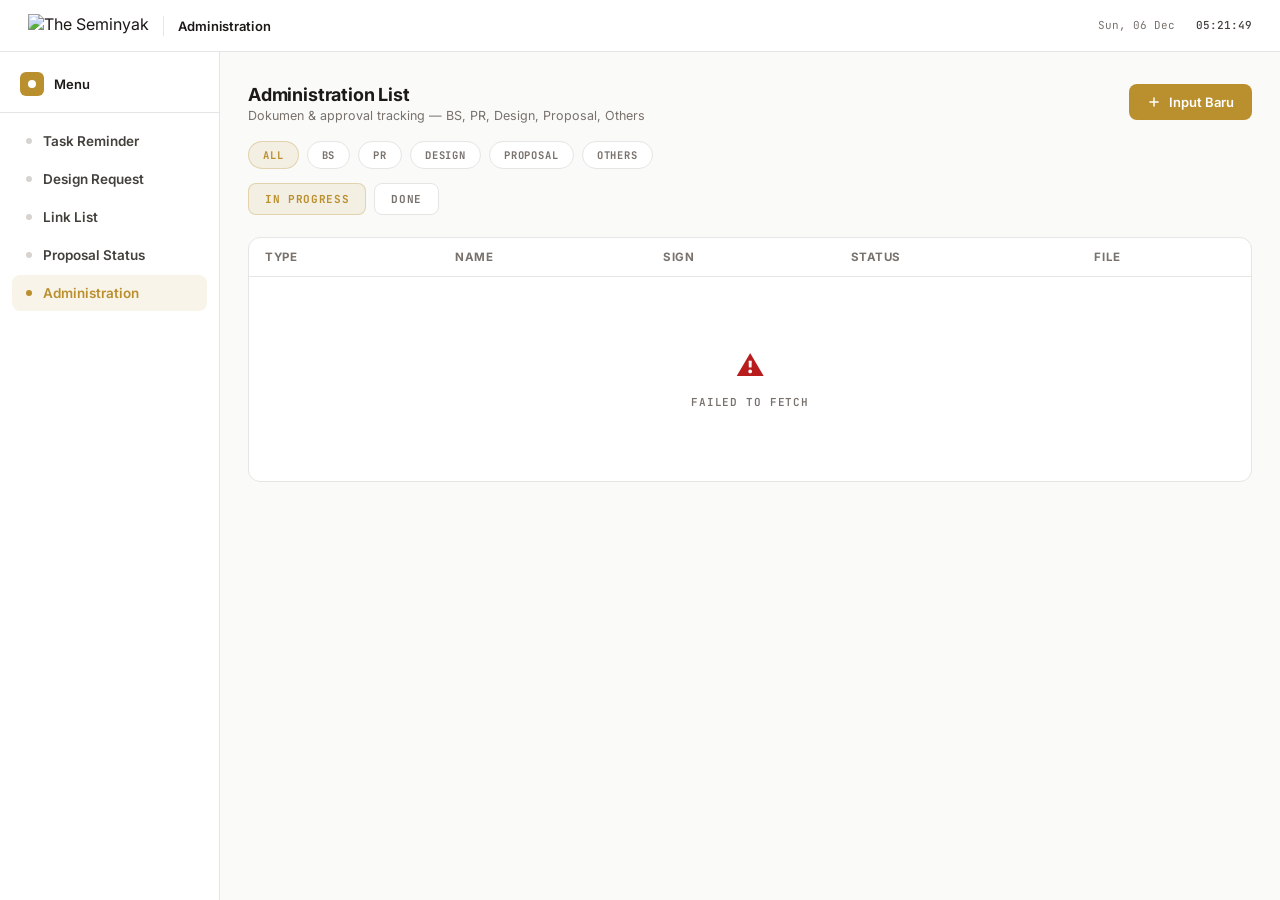
==== commit bae2f6b3: "Update administration.html" ====
--- a/administration.html
+++ b/administration.html
@@ -9,11 +9,12 @@
 <link rel="stylesheet" href="styles.css">
 <style>
   /* Page-specific tweaks (kecil, tidak perlu masuk styles.css global) */
-  .admin-topline { display:flex; align-items:flex-start; justify-content:space-between; gap:12px; margin-bottom:16px; flex-wrap:wrap; }
-  .status-tabs { display:flex; gap:6px; margin-bottom:16px; }
+  .admin-topline { display:flex; align-items:flex-start; justify-content:space-between; gap:12px; margin-bottom:18px; flex-wrap:wrap; }
+  #typeChips { margin-bottom:14px; }
+  .status-tabs { display:flex; gap:8px; margin-bottom:22px; }
   .status-tab { font-family:'JetBrains Mono', monospace; font-size:11px; font-weight:700; letter-spacing:.06em; text-transform:uppercase; padding:8px 16px; border-radius:8px; border:1px solid var(--line); background:var(--surface); color:var(--muted); cursor:pointer; transition:.15s ease; }
   .status-tab:hover { border-color:var(--line-2); color:var(--ink-2); }
-  .status-tab.active { background:var(--ink); color:#fff; border-color:var(--ink); }
+  .status-tab.active { background:var(--gold-dim); color:var(--gold); border-color:var(--gold-border); }
   .btn-add { display:inline-flex; align-items:center; gap:8px; padding:10px 18px; background:var(--gold); color:#fff; border:none; border-radius:8px; font-family:'Inter',sans-serif; font-size:13px; font-weight:600; cursor:pointer; transition:background .18s; white-space:nowrap; }
   .btn-add:hover { background:var(--gold-hover); }
   .file-link { display:inline-flex; align-items:center; gap:5px; font-size:12.5px; font-weight:600; color:var(--gold); text-decoration:none; }
@@ -29,7 +30,12 @@
   .file-picked { display:flex; align-items:center; justify-content:space-between; gap:8px; font-size:12.5px; color:var(--ink-2); background:var(--bg); border:1px solid var(--line); border-radius:6px; padding:8px 10px; margin-top:8px; }
   .file-picked button { background:none; border:none; color:var(--muted); cursor:pointer; font-size:14px; line-height:1; }
   .req-table tbody tr td:first-child { font-weight:600; color:var(--ink); }
-  .type-pill-td { font-family:'JetBrains Mono', monospace; font-size:10px; font-weight:700; letter-spacing:.04em; text-transform:uppercase; color:var(--muted); }
+  .type-pill-td { font-family:'JetBrains Mono', monospace; font-size:11.5px; font-weight:700; letter-spacing:.04em; text-transform:uppercase; color:var(--muted); }
+  #reqTable.req-table { font-size:14.5px; }
+  #reqTable.req-table th { font-size:11.5px; }
+  #reqTable.req-table td { padding:16px; }
+  .status-badge { font-size:11.5px; padding:5px 12px; }
+  .file-link { font-size:13.5px; }
 </style>
 </head>
 <body data-active-page="administration">
@@ -213,7 +219,7 @@
   // ─── Load & render ───
   function load() {
     if (!GAS_URL) {
-      tableBody.innerHTML = '<tr><td colspan="5"><div class="state-box state-error"><div class="state-icon">⚠</div><div class="state-label">Error</div></div></td></tr>';
+      tableBody.innerHTML = '<tr><td colspan="5"><div class="state-box state-error"><div class="state-icon">⚠</div><div class="state-label">ADMIN_GAS_WEB_APP_URL belum diisi di config.js</div></div></td></tr>';
       return;
     }
     tableBody.innerHTML = '<tr><td colspan="5"><div class="state-box"><div class="state-spinner"></div><div class="state-label">Loading data...</div></div></td></tr>';
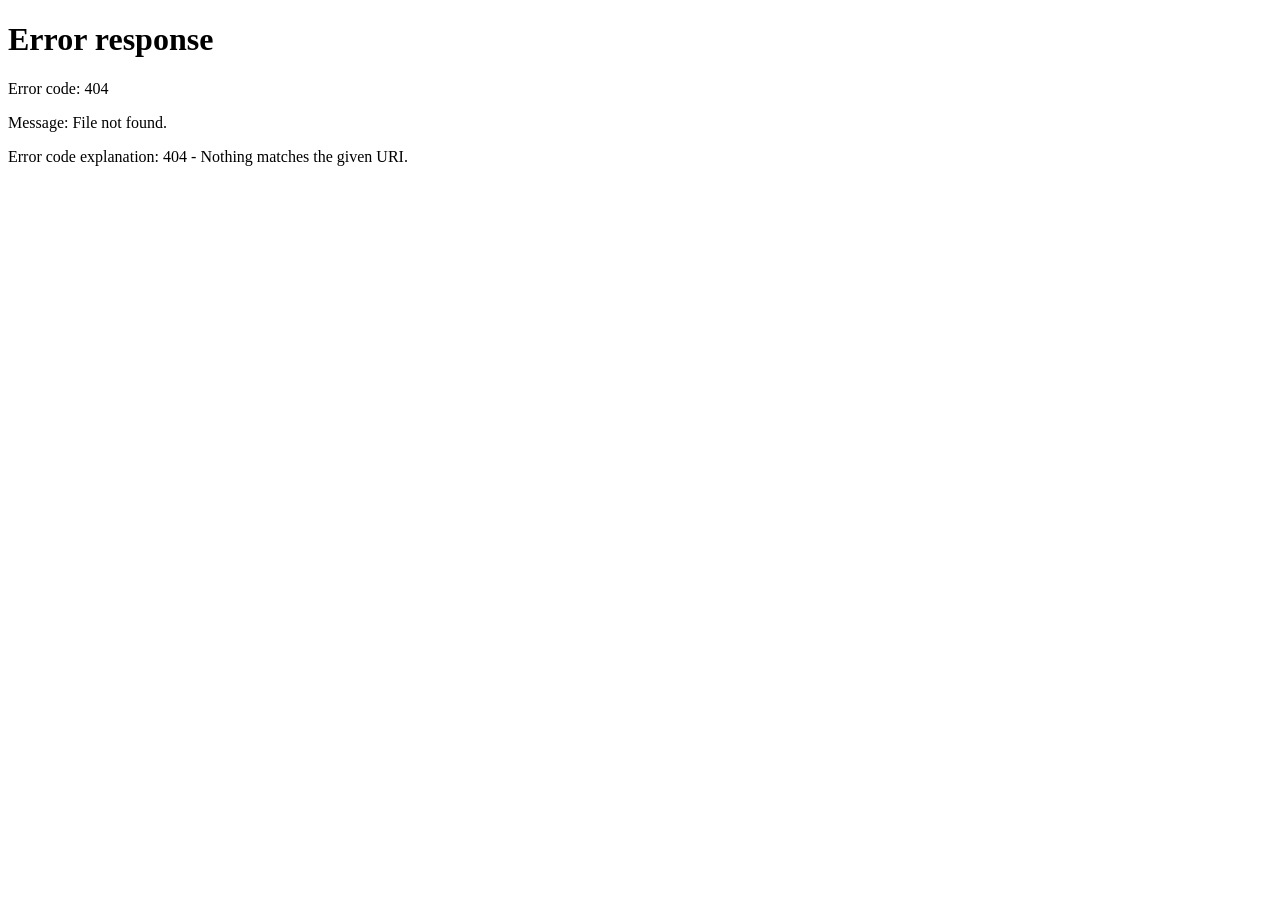
==== commit 1dbbb5d6: "Update administration.html" ====
--- a/administration.html
+++ b/administration.html
@@ -7,6 +7,8 @@
 <link rel="preconnect" href="https://fonts.googleapis.com">
 <link href="https://fonts.googleapis.com/css2?family=Inter:wght@400;500;600;700&family=JetBrains+Mono:wght@500;700&display=swap" rel="stylesheet">
 <link rel="stylesheet" href="styles.css">
+<script src="config.js"></script>
+<script src="auth.js"></script>
 <style>
   /* Page-specific tweaks (kecil, tidak perlu masuk styles.css global) */
   .admin-topline { display:flex; align-items:flex-start; justify-content:space-between; gap:12px; margin-bottom:18px; flex-wrap:wrap; }
@@ -47,6 +49,7 @@
   <img class="topbar-logo" src="https://cdn-5d8995b3f911c90950a6130b.closte.com/wp-content/uploads/2024/08/the-seminyak-logo-aug24v1.png" alt="The Seminyak">
   <div class="topbar-div"></div>
   <span class="topbar-title">Administration</span>
+  <div id="authUserBox"></div>
   <span class="topbar-clock" id="topbarClock"></span>
 </div>
 
@@ -172,7 +175,6 @@
 
 <div class="toast" id="toast"><span class="toast-icon" id="toastIcon"></span><span id="toastMsg"></span></div>
 
-<script src="config.js"></script>
 <script>
 (function () {
   const GAS_URL = (typeof CONFIG !== 'undefined' && CONFIG.ADMIN_GAS_WEB_APP_URL) || '';
@@ -206,9 +208,15 @@
 
   // ─── API ───
   function apiGet() {
+    if (window.SeminyakAuth) return window.SeminyakAuth.authFetch(GAS_URL, { method: 'GET' });
     return fetch(GAS_URL, { method: 'GET' }).then(function (r) { return r.json(); });
   }
   function apiPost(payload) {
+    if (window.SeminyakAuth) return window.SeminyakAuth.authFetch(GAS_URL, {
+      method: 'POST',
+      headers: { 'Content-Type': 'text/plain;charset=utf-8' },
+      body: JSON.stringify(payload)
+    });
     return fetch(GAS_URL, {
       method: 'POST',
       headers: { 'Content-Type': 'text/plain;charset=utf-8' },
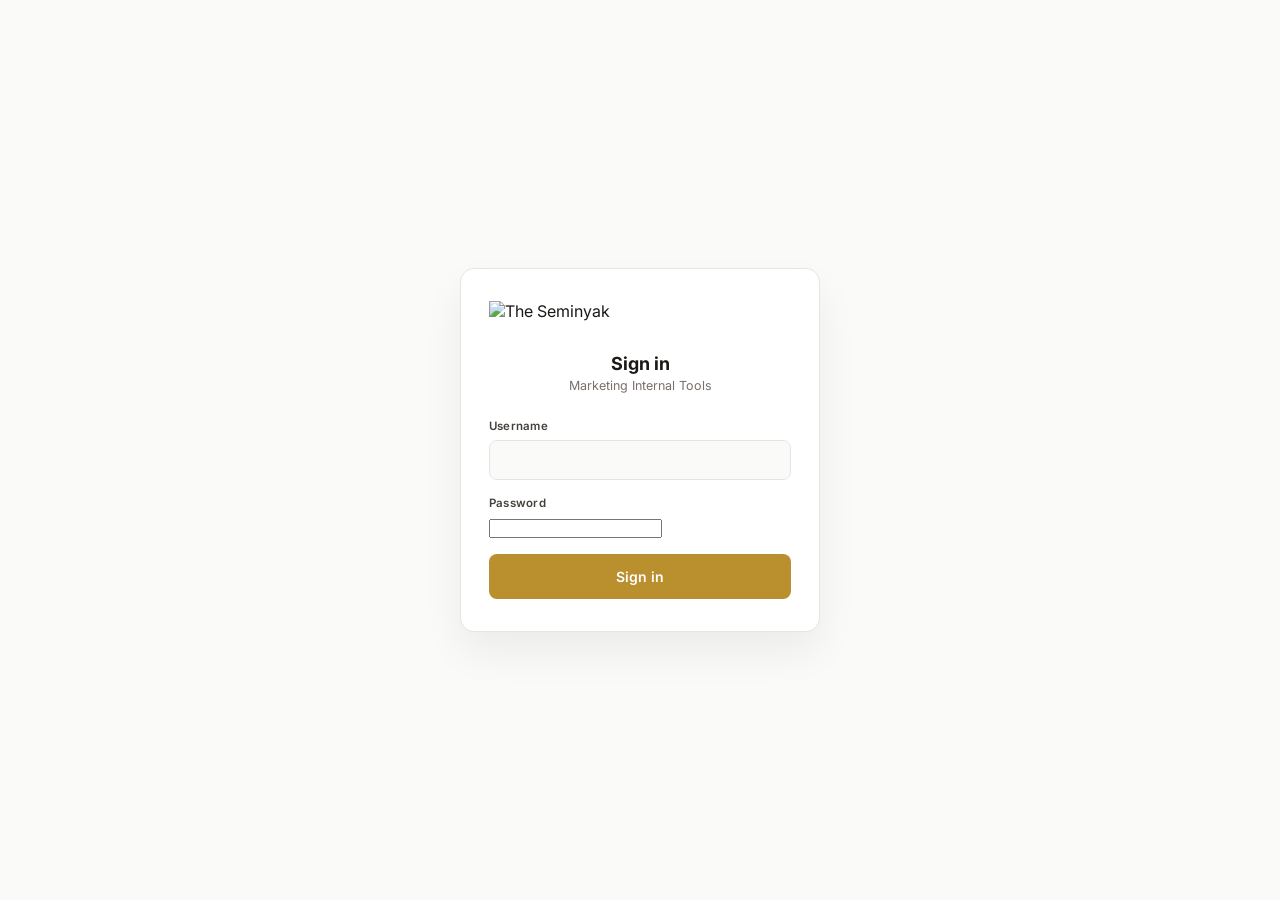
==== commit 070db917: "Update administration.html" ====
--- a/administration.html
+++ b/administration.html
@@ -208,6 +208,7 @@
 
   // ─── API ───
   function apiGet() {
+    console.log('[admin debug] apiGet called. window.SeminyakAuth exists?', !!window.SeminyakAuth, 'GAS_URL:', GAS_URL);
     if (window.SeminyakAuth) return window.SeminyakAuth.authFetch(GAS_URL, { method: 'GET' });
     return fetch(GAS_URL, { method: 'GET' }).then(function (r) { return r.json(); });
   }
